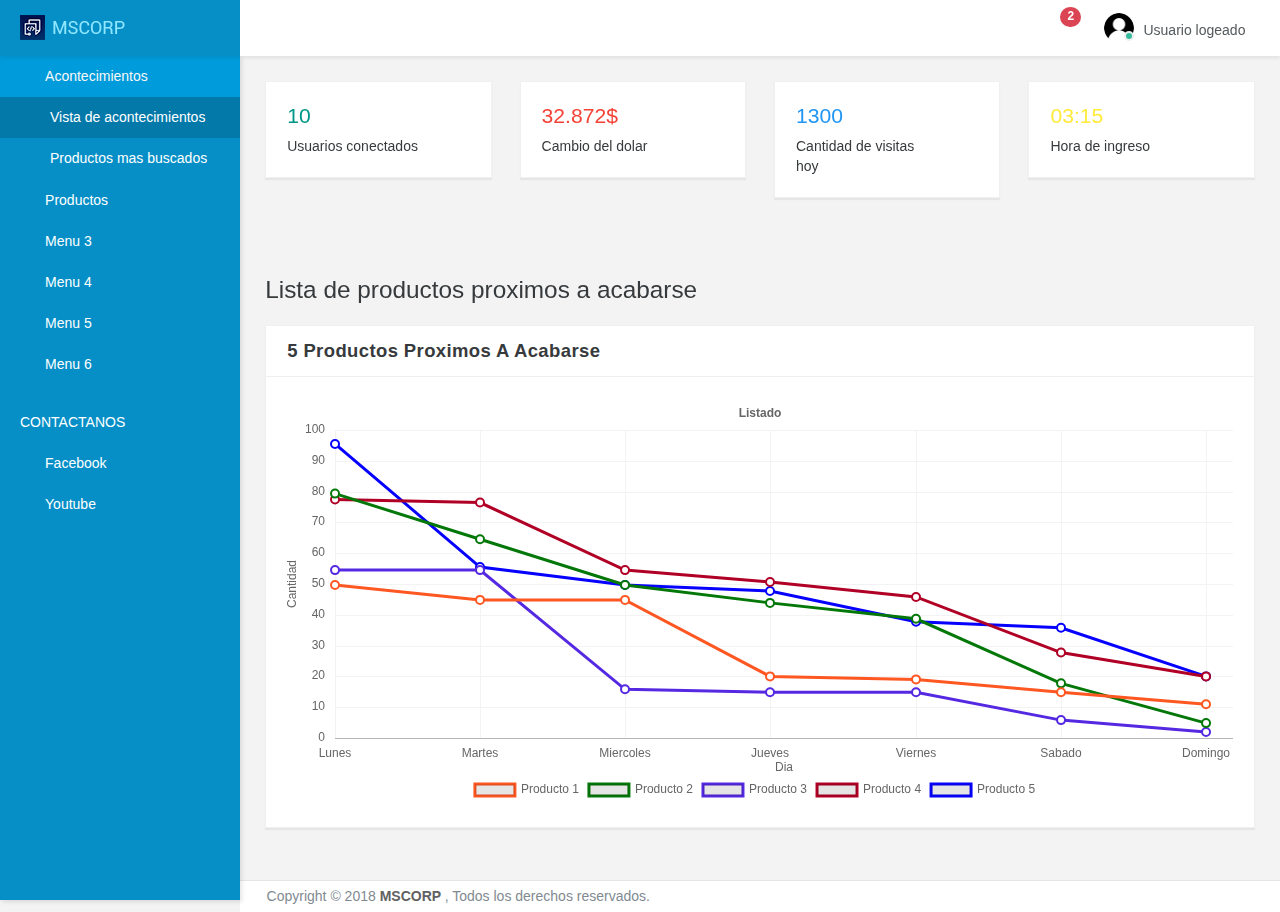
==== muestra/index.html @ af58a6df "Sitio" ====
<!DOCTYPE html>
<html lang="en" class="loading">
<head>
   <!-- Metadatos del partial -->
    <meta charset="UTF-8">
     <meta http-equiv="Content-Type" content="text/html; charset=UTF-8">
    <meta http-equiv="X-UA-Compatible" content="IE=edge">
    <meta name="viewport" content="width=device-width, initial-scale=1.0, user-scalable=0, minimal-ui">
    <meta name="description" content="Cotizador web de MSCORP para productos en existencia">
    <meta name="keywords" content="Cotizador web,MSCORP">
    <meta name="author" content="MSCORP">
    <!-- End del metadatos-->
    <!-- Iconos segun resolucion -->
    <link rel="apple-touch-icon" sizes="60x60" href="images/ico/apple-icon-60.png">
    <link rel="apple-touch-icon" sizes="76x76" href="images/ico/apple-icon-76.png">
    <link rel="apple-touch-icon" sizes="120x120" href="images/ico/apple-icon-120.png">
    <link rel="apple-touch-icon" sizes="152x152" href="images/ico/apple-icon-152.png">
    <link rel="shortcut icon" type="image/x-icon" href="images/ico/favicon-32.ico">
    <link rel="shortcut icon" type="image/png" href="images/ico/favicon-32.png">
    <!-- End iconos-->
    <title>Muestra</title>
    <!-- BEGIN VENDOR CSS-->
    <link rel="stylesheet" type="text/css" href="styles/bootstrap.css">
    <!-- font icons-->
    <link rel="stylesheet" type="text/css" href="styles/fonts/font-awesome.min.css">
    <link rel="stylesheet" type="text/css" href="styles/extensions/pace.css">
    <!-- END VENDOR CSS-->
    <!-- BEGIN ROBUST CSS-->
    <link rel="stylesheet" type="text/css" href="styles/bootstrap-extended.css">
    <link rel="stylesheet" type="text/css" href="styles/app.css">
    <link rel="stylesheet" type="text/css" href="styles/colors.css">
    <!-- END ROBUST CSS-->
    <!-- BEGIN Page Level CSS-->
    <link rel="stylesheet" type="text/css" href="styles/menu/vertical-menu.css">
    <link rel="stylesheet" type="text/css" href="styles/menu/vertical-overlay-menu.css">
    <link rel="stylesheet" type="text/css" href="styles/colors/palette-gradient.css">
    <!-- END Page Level CSS-->
    <!-- BEGIN Custom CSS-->
    <link rel="stylesheet" type="text/css" href="styles/style.css">
    <!-- END Custom CSS-->
</head>
<body data-open="click" data-menu="vertical-menu" data-col="2-columns" class="vertical-layout vertical-menu 2-columns  fixed-navbar">
       
           <!-- navbar-fixed-top-->
    <nav class="header-navbar navbar navbar-with-menu navbar-fixed-top navbar-semi-dark navbar-shadow">
      <div class="navbar-wrapper">
        <div class="navbar-header">
          <ul class="nav navbar-nav">
            <li class="nav-item mobile-menu hidden-md-up float-xs-left"><a class="nav-link nav-menu-main menu-toggle hidden-xs"><i class="fa fa-bars font-large-1"></i></a></li>
            <li class="nav-item"><a href="index.html" class="navbar-brand nav-link"><img alt="branding logo" src="images/logo/robust-logo-light.png" data-expand="images/logo/robust-logo-light.png" data-collapse="images/logo/robust-logo-small.png" class="brand-logo"></a></li>
            <li class="nav-item hidden-md-up float-xs-right"><a data-toggle="collapse" data-target="#navbar-mobile" class="nav-link open-navbar-container"><i class="fa fa-ellipsis-h pe-2x icon-icon-rotate-right-right"></i></a></li>
          </ul>
        </div>
        <div class="navbar-container content container-fluid">
          <div id="navbar-mobile" class="collapse navbar-toggleable-sm">
            <ul class="nav navbar-nav">
              <li class="nav-item hidden-sm-down"><a class="nav-link nav-menu-main menu-toggle hidden-xs"><i class="fa fa-bars">         </i></a></li>
              <li class="nav-item hidden-sm-down"><a href="#" class="nav-link nav-link-expand"><i class="fa fa-arrows-alt"></i></a></li>

            </ul>
            <ul class="nav navbar-nav float-xs-right">
             <!-- notificaciones -->
              <li class="dropdown dropdown-notification nav-item"><a href="#" data-toggle="dropdown" class="nav-link nav-link-label"><i class="fa fa-bell-o"></i><span class="tag tag-pill tag-default tag-danger tag-default tag-up">2</span></a>
                <ul class="dropdown-menu dropdown-menu-media dropdown-menu-right">
                  <li class="dropdown-menu-header">
                    <h6 class="dropdown-header m-0"><span class="grey darken-2">Notificaciones</span><span class="notification-tag tag tag-default tag-danger float-xs-right m-0">2 Nuevas</span></h6>
                  </li>
                  <li class="list-group scrollable-container"><a href="javascript:void(0)" class="list-group-item">
                      <div class="media">
                        <div class="media-left valign-middle"><i class="fa fa-bell-o icon-bg-circle bg-cyan"></i></div>
                        <div class="media-body">
                          <h6 class="media-heading">Primera notificacion</h6>
                          <p class="notification-text font-small-3 text-muted">Lorem ipsum dolor sit amet, consectetuer elit.</p><small>
                            <time datetime="2015-06-11T18:29:20+08:00" class="media-meta text-muted">hace 30 minutos</time></small>
                        </div>
                      </div></a><a href="javascript:void(0)" class="list-group-item">
                      <div class="media">
                        <div class="media-left valign-middle"><i class="fa fa-bell-o icon-bg-circle bg-red bg-darken-1"></i></div>
                        <div class="media-body">
                          <h6 class="media-heading red darken-1">Segunda notificacion</h6>
                          <p class="notification-text font-small-3 text-muted">Aliquam tincidunt mauris eu risus.</p><small>
                            <time datetime="2015-06-11T18:29:20+08:00" class="media-meta text-muted">Hace 5 horas</time></small>
                        </div>
                      </div></a></li>
                  <li class="dropdown-menu-footer"><a href="javascript:void(0)" class="dropdown-item text-muted text-xs-center">Leer todas las notificaciones</a></li>
                </ul>
              </li>
              <!-- Usuario -->
              <li class="dropdown dropdown-user nav-item"><a href="#" data-toggle="dropdown" class="dropdown-toggle nav-link dropdown-user-link"><span class="avatar avatar-online"><img src="images/prueba.png" alt="avatar"><i></i></span><span class="user-name">Usuario logeado</span></a>
                <div class="dropdown-menu dropdown-menu-right"><a href="#" class="dropdown-item"><i class="icon-head"></i> Editar perfil</a><a href="#" class="dropdown-item"><i class="icon-calendar5"></i> Calendario</a>
                  <div class="dropdown-divider"></div><a href="#" class="dropdown-item"><i class="icon-power3"></i> Desconectarse</a>
                </div>
              </li>
            </ul>
          </div>
        </div>
      </div>
    </nav>
         <!-- //////////////////////////////////////////////////-->
         
             <!-- main menu-->
    <div data-scroll-to-active="true" class="main-menu menu-fixed menu-dark menu-accordion menu-shadow">
      <!-- main menu content-->
      <div class="main-menu-content">
        <ul id="main-menu-navigation" data-menu="menu-navigation" class="navigation navigation-main">
          <li class=" nav-item"><a href="index.html"><i class="fa fa-home"></i><span class="menu-title">Acontecimientos</span></a>
            <ul class="menu-content">
             <li class="active"> <a href="index.html" class="menu-item">Vista de acontecimientos</a>
            </li>
              <li><a href="#" class="menu-item">Productos mas buscados</a>
              </li>
            </ul>
          </li>
            <li class=" nav-item"><a href="index.html"><i class="fa fa-shopping-bag"></i><span  class="menu-title">Productos</span></a>
            <ul class="menu-content">
              <li><a href="index.html"  class="menu-item">Productos existentes</a></li>
              <li><a href="#" class="menu-item">Modificar productos</a>
              </li>
              <li><a href="#" class="menu-item">Agregar productos</a>
              </li>
              <li><a href="#"class="menu-item">Eliminar productos de la lista</a>
              </li>
            </ul>
          </li>
          <li class="disabled nav-item"><a href="index.html"><i class="fa fa-plus-square"></i><span class="menu-title">Menu 3</span></a>
            <ul class="menu-content">
             <li> <a href="index.html" class="menu-item">Vista de acontecimientos</a>
            </li>
              <li><a href="#" class="menu-item">Productos mas buscados</a>
              </li>
              </ul>
              </li>
            <li class="disabled nav-item"><a href="index.html"><i class="fa fa-plus-square"></i><span class="menu-title">Menu 4</span></a>
            <ul class="menu-content">
             <li > <a href="index.html" class="menu-item">Vista de acontecimientos</a>
            </li>
              <li><a href="#" class="menu-item">Productos mas buscados</a>
              </li>
                </ul>
                </li>
            <li class="disabled nav-item"><a href="index.html"><i class="fa fa-plus-square"></i><span class="menu-title">Menu 5</span></a>
            <ul class="menu-content">
             <li > <a href="index.html" class="menu-item">Vista de acontecimientos</a>
            </li>
              <li><a href="#" class="menu-item">Productos mas buscados</a>
              </li>
                </ul>
                </li>
                <li class="disabled nav-item"><a href="index.html"><i class="fa fa-plus-square"></i><span class="menu-title">Menu 6</span></a>
            <ul class="menu-content">
             <li > <a href="index.html" class="menu-item">Vista de acontecimientos</a>
            </li>
              <li><a href="#" class="menu-item">Productos mas buscados</a>
              </li>
                </ul></li>
          
          <li class=" navigation-header"><span >Contactanos</span><i data-toggle="tooltip" data-placement="right" data-original-title="Contactanos" class=" fa fa-ellipsis-h"></i>
          </li>
          <li class=" nav-item"><a href="https://www.facebook.com/MSCorp.group/"><i class="fa fa-facebook-official"></i><span  class="menu-title">Facebook</span></a>
          </li>
          <li class=" nav-item"><a href="https://www.youtube.com/channel/UCI1Whi2-45IV6y9KUQ4cKcA"><i class="fa fa-youtube-play"></i><span class="menu-title">Youtube</span></a>
          </li>
        </ul>
      </div>
      <!-- /main menu content-->
      <!-- main menu footer-->
      <!-- include includes/menu-footer-->
      <!-- main menu footer-->
    </div>
      
      <!-- Contenido -->
      <!-- Cards -->
      <div class="app-content content container-fluid">
      <div class="content-wrapper">
        <div class="content-header row">
        </div>
        <div class="content-body"><!-- stats -->
            <div class="row">
                <div class="col-xl-3 col-lg-6 col-xs-12">
                    <div class="card">
                        <div class="card-body">
                            <div class="card-block">
                                <div class="media">
                                    <div class="media-body text-xs-left">
                                        <h3 class="teal">10</h3>
                                        <span>Usuarios conectados</span>
                                    </div>
                                    <div class="media-right media-middle">
                                        <i class="fa fa-users teal font-large-2 float-xs-right"></i>
                                    </div>
                                </div>
                            </div>
                        </div>
                    </div>
                </div>
                
                <div class="col-xl-3 col-lg-6 col-xs-12">
                    <div class="card">
                        <div class="card-body">
                            <div class="card-block">
                                <div class="media">
                                    <div class="media-body text-xs-left">
                                        <h3 class="red">32.872$</h3>
                                        <span>Cambio del dolar</span>
                                    </div>
                                    <div class="media-right media-middle">
                                        <i class="fa fa-usd red font-large-2 float-xs-right"></i>
                                    </div>
                                </div>
                            </div>
                        </div>
                    </div>
                </div>
                
                <div class="col-xl-3 col-lg-6 col-xs-12">
                    <div class="card">
                        <div class="card-body">
                            <div class="card-block">
                                <div class="media">
                                    <div class="media-body text-xs-left">
                                        <h3 class="blue">1300</h3>
                                        <span>Cantidad de visitas hoy</span>
                                    </div>
                                    <div class="media-right media-middle">
                                        <i class="fa fa-eye blue font-large-2 float-xs-right"></i>
                                    </div>
                                </div>
                            </div>
                        </div>
                    </div>
                </div>
                
                <div class="col-xl-3 col-lg-6 col-xs-12">
                    <div class="card">
                        <div class="card-body">
                            <div class="card-block">
                                <div class="media">
                                    <div class="media-body text-xs-left">
                                        <h3 class="yellow">03:15</h3>
                                        <span>Hora de ingreso</span>
                                    </div>
                                    <div class="media-right media-middle">
                                        <i class="fa fa-clock-o yellow font-large-2 float-xs-right"></i>
                                    </div>
                                </div>
                            </div>
                        </div>
                    </div>
                </div>
            </div>
        </div>
      </div>
    </div>
      <!-- End cards-->
      
      <!-- Diagrama -->
    <div class="app-content content container-fluid">
      <div class="content-wrapper">
        <div class="content-header row">
          <div class="content-header-left col-md-6 col-xs-12 mb-1">
            <h2 class="content-header-title">Lista de productos proximos a acabarse</h2>
          </div>
        </div>
        <div class="content-body"><!-- line chart section start -->
<section id="chartjs-line-charts">
    <!-- Line Chart -->
    <div class="row">
        <div class="col-xs-12">
            <div class="card">
                <div class="card-header">
                    <h4 class="card-title">5 productos proximos a acabarse</h4>
                    <a class="heading-elements-toggle"><i class="icon-ellipsis font-medium-3"></i></a>
                    <div class="heading-elements">
                        <ul class="list-inline mb-0">
                            <li><a data-action="collapse"><i class="fa fa-minus"></i></a></li>
                            <li><a data-action="reload"><i class="fa fa-refresh"></i></a></li>
                            <li><a data-action="expand"><i class="fa fa-arrows-alt"></i></a></li>
                            <li><a data-action="close"><i class="fa fa-times"></i></a></li>
                        </ul>
                    </div>
                </div>
                <div class="card-body collapse in">
                    <div class="card-block chartjs">
                        <canvas id="line-chart" height="450"></canvas>
                    </div>
                </div>
            </div>
        </div>
    </div>
</section>
<!-- // line chart section end -->
        </div>
      </div>
    </div>
      <!-- End diagrama-->
      
       <!--Footer-->
        <footer class="footer footer-static footer-light navbar-border">
          <p class="clearfix text-muted text-sm-center mb-0 px-2"><span class="float-md-left d-xs-block d-md-inline-block">Copyright  &copy; 2018 <a href="#" target="_blank" class="text-bold-800 grey darken-2">MSCORP </a>, Todos los derechos reservados. </span></p>
        </footer>
        <!-- BEGIN VENDOR JS-->
    <script src="js/libraries/jquery.min.js" type="text/javascript"></script>
    <script src="js/ui/tether.min.js" type="text/javascript"></script>
    <script src="js/libraries/bootstrap.min.js" type="text/javascript"></script>
    <script src="js/ui/perfect-scrollbar.jquery.min.js" type="text/javascript"></script>
    <script src="js/ui/unison.min.js" type="text/javascript"></script>
    <script src="js/ui/blockUI.min.js" type="text/javascript"></script>
    <script src="js/ui/jquery.matchHeight-min.js" type="text/javascript"></script>
    <script src="js/ui/screenfull.min.js" type="text/javascript"></script>
    <script src="js/extensions/pace.min.js" type="text/javascript"></script>
    <!-- BEGIN VENDOR JS-->
    <!-- BEGIN PAGE VENDOR JS-->
    <script src="js/charts/chart.min.js" type="text/javascript"></script>
    <!-- END PAGE VENDOR JS-->
    <!-- BEGIN ROBUST JS-->
    <script src="js/app-menu.js" type="text/javascript"></script>
    <script src="js/app.js" type="text/javascript"></script>
    <script src="js/line.js" type="text/javascript"></script>
    <!-- END ROBUST JS-->
    <!-- BEGIN PAGE LEVEL JS-->
    <script src="js/pages/dashboard-lite.js" type="text/javascript"></script>
    <!-- END PAGE LEVEL JS-->
</body>
</html>
---- muestra/styles/extensions/pace.css ----
.pace {
  -webkit-pointer-events: none;
  pointer-events: none;

  -webkit-user-select: none;
  -moz-user-select: none;
  user-select: none;
}

.pace-inactive {
  display: none;
}

.pace .pace-progress {
  background: #7A54D8;
  position: fixed;
  z-index: 2000;
  top: 0;
  right: 100%;
  width: 100%;
  height: 3px;
}
---- muestra/styles/app.css ----
@media (max-width: 1366px) {
  html {
    font-size: 14px; } }

html {
  height: 100%; }
  html body {
    height: 100%;
    background-color: #F3F3F3;
    direction: ltr; }
    html body.fixed-navbar {
      padding-top: 4rem; }
    html body .content {
      padding: 0;
      transition: 300ms ease all;
      backface-visibility: hidden; }
      html body .content .content-wrapper {
        padding: 1.8rem; }
        html body .content .content-wrapper .content-header-right {
          margin-top: 6px; }
    html body[data-col="1-column"]:not(.vertical-content-menu) .content,
    html body[data-col="1-column"]:not(.vertical-content-menu) .footer {
      margin-left: 0px !important; }
    html body[data-col="1-column"].horizontal-layout .content,
    html body[data-col="1-column"].horizontal-layout .footer {
      margin: 0 auto !important; }
    html body[data-col="1-column"].vertical-content-menu .content-body {
      margin-left: 0px !important; }
    html body.boxed-layout {
      padding-left: 0;
      padding-right: 0; }
    html body.bg-full-screen-image {
      background: url(../../images/backgrounds/bg-2.jpg) no-repeat center center fixed;
      background-size: cover; }
    html body .pace .pace-progress {
      background: #3BAFDA; }

/*
* Blank page
*/
.blank-page .content-wrapper {
  padding: 0 !important; }
  .blank-page .content-wrapper .flexbox-container {
    display: flex;
    align-items: center;
    height: 100vh; }

@media (max-width: 767px) {
  html body .content .content-wrapper {
    padding: 1rem; }
  html body footer {
    text-align: center; } }

/*
* Col 3 layout for detached and general type
*/
@media (min-width: 992px) {
  body .content-right {
    width: calc(100% - 300px);
    float: right; }
  body .content-left {
    width: calc(100% - 300px);
    float: left; }
  body .content-detached {
    width: 100%; }
    body .content-detached.content-right {
      float: right;
      margin-left: -300px; }
      body .content-detached.content-right .content-body {
        margin-left: 320px; }
    body .content-detached.content-left {
      float: left;
      margin-right: -300px; }
      body .content-detached.content-left .content-body {
        margin-right: 320px; }
  .sidebar-right.sidebar-sticky {
    float: right !important;
    margin-left: -300px;
    width: 300px !important; }
  [data-col="content-left-sidebar"] .sticky-wrapper {
    float: left; }
  .vertical-content-menu .content .sidebar-left {
    margin-left: 268px; }
  .vertical-content-menu .content .content-detached.content-right {
    float: right;
    width: calc(100% - 300px);
    margin-left: -300px; }
    .vertical-content-menu .content .content-detached.content-right .content-body {
      margin-left: 295px; }
  .vertical-content-menu .content .content-detached.content-left {
    float: left;
    width: 100%;
    margin-right: -300px; }
    .vertical-content-menu .content .content-detached.content-left .content-body {
      margin-right: 320px; } }

footer.footer {
  padding: 0.4rem; }

footer.navbar-shadow {
  box-shadow: 0px -1px 4px 0px rgba(0, 0, 0, 0.15); }

footer.navbar-border {
  border-top: 1px solid rgba(0, 0, 0, 0.1); }

footer.footer-transparent {
  border: none; }

footer.footer-light {
  background: #FFFFFF; }

footer.footer-dark {
  background: #1D2B36;
  color: #fff; }

/*=========================================================================================
	File Name: navigations.scss
	Description: Common mixin for menus, contain dark and light version scss.
	----------------------------------------------------------------------------------------
	Item Name: Robust - Responsive Admin Theme
	Version: 1.2
	Author: PIXINVENT
	Author URL: http://www.themeforest.net/user/pixinvent
==========================================================================================*/
.main-menu {
  z-index: 1000;
  position: absolute;
  display: table-cell; }
  .main-menu.menu-light {
    color: #55595c;
    background: #FFFFFF; }
    .main-menu.menu-light .main-menu-header {
      padding: 20px; }
      .main-menu.menu-light .main-menu-header .menu-search {
        background: #e6e6e6;
        padding: 0.5rem 1rem;
        color: #3d3f41; }
        .main-menu.menu-light .main-menu-header .menu-search:focus {
          border-color: #d9d9d9; }
    .main-menu.menu-light .navigation {
      background: #FFFFFF; }
      .main-menu.menu-light .navigation .navigation-header {
        color: #55595c;
        padding: 24px 20px 8px 20px; }
      .main-menu.menu-light .navigation li a {
        color: #55595c; }
        .main-menu.menu-light .navigation li a span.menu-sub-title {
          color: #a1a6a9; }
      .main-menu.menu-light .navigation li.hover > a, .main-menu.menu-light .navigation li.open > a {
        color: #FFFFFF; }
      .main-menu.menu-light .navigation > li {
        padding: 0; }
        .main-menu.menu-light .navigation > li > a {
          padding: 8px 20px; }
          .main-menu.menu-light .navigation > li > a .label {
            margin-top: 4px;
            margin-right: 5px; }
          .main-menu.menu-light .navigation > li > a i {
            position: relative;
            top: 3px; }
        .main-menu.menu-light .navigation > li.open > ul {
          background: whitesmoke; }
        .main-menu.menu-light .navigation > li.open > a {
          color: #3d3f41;
          background: whitesmoke; }
        .main-menu.menu-light .navigation > li.open .hover > a {
          background: #f0f0f0; }
        .main-menu.menu-light .navigation > li:not(.open) > ul {
          display: none; }
        .main-menu.menu-light .navigation > li.hover > a, .main-menu.menu-light .navigation > li:hover > a, .main-menu.menu-light .navigation > li.active > a {
          color: #3d3f41;
          background-color: whitesmoke; }
          .main-menu.menu-light .navigation > li.hover > a.mm-next, .main-menu.menu-light .navigation > li:hover > a.mm-next, .main-menu.menu-light .navigation > li.active > a.mm-next {
            background-color: inherit; }
        .main-menu.menu-light .navigation > li.active > a {
          background-color: whitesmoke; }
        .main-menu.menu-light .navigation > li .active {
          background: #f0f0f0; }
          .main-menu.menu-light .navigation > li .active > a {
            color: #FFFFFF;
            background: #f0f0f0; }
          .main-menu.menu-light .navigation > li .active .hover > a {
            background: whitesmoke; }
        .main-menu.menu-light .navigation > li ul {
          padding: 0;
          margin: 0;
          font-size: 1rem; }
          .main-menu.menu-light .navigation > li ul li {
            color: #55595c;
            background: transparent; }
            .main-menu.menu-light .navigation > li ul li > a {
              padding: 8px 20px 8px 50px; }
          .main-menu.menu-light .navigation > li ul .has-sub:not(.open) > ul {
            display: none; }
          .main-menu.menu-light .navigation > li ul .open {
            background: #ebebeb; }
            .main-menu.menu-light .navigation > li ul .open > a {
              color: #55595c; }
            .main-menu.menu-light .navigation > li ul .open > ul {
              display: block;
              background: #ebebeb; }
              .main-menu.menu-light .navigation > li ul .open > ul li > a {
                padding: 8px 20px 8px 60px; }
              .main-menu.menu-light .navigation > li ul .open > ul .open {
                background: #dedede; }
                .main-menu.menu-light .navigation > li ul .open > ul .open > ul {
                  display: block;
                  background: #dedede; }
                  .main-menu.menu-light .navigation > li ul .open > ul .open > ul li > a {
                    padding: 8px 20px 8px 70px; }
            .main-menu.menu-light .navigation > li ul .open .hover > a {
              background: #e6e6e6; }
          .main-menu.menu-light .navigation > li ul .hover > a, .main-menu.menu-light .navigation > li ul:hover > a {
            color: #5f6367;
            background-color: whitesmoke; }
          .main-menu.menu-light .navigation > li ul .active {
            background: rgba(0, 0, 0, 0.06); }
            .main-menu.menu-light .navigation > li ul .active > a {
              color: #3d3f41;
              background-color: #e6e6e6; }
            .main-menu.menu-light .navigation > li ul .active .hover > a {
              background-color: transparent; }
        .main-menu.menu-light .navigation > li > ul {
          background: #FFFFFF; }
    .main-menu.menu-light ul.menu-popout {
      background: #FFFFFF; }
      .main-menu.menu-light ul.menu-popout li a {
        color: #55595c; }
        .main-menu.menu-light ul.menu-popout li a span.menu-sub-title {
          color: #a1a6a9; }
      .main-menu.menu-light ul.menu-popout li.hover > a, .main-menu.menu-light ul.menu-popout li:hover > a, .main-menu.menu-light ul.menu-popout li.open > a {
        background: #f0f0f0; }
      .main-menu.menu-light ul.menu-popout .has-sub:not(.open) > ul {
        display: none; }
      .main-menu.menu-light ul.menu-popout .open {
        background: #ebebeb; }
        .main-menu.menu-light ul.menu-popout .open > a {
          color: #55595c; }
        .main-menu.menu-light ul.menu-popout .open > ul {
          display: block;
          background: #ebebeb; }
          .main-menu.menu-light ul.menu-popout .open > ul .open {
            background: #dedede; }
            .main-menu.menu-light ul.menu-popout .open > ul .open > ul {
              display: block;
              background: #dedede; }
        .main-menu.menu-light ul.menu-popout .open li.hover > a, .main-menu.menu-light ul.menu-popout .open li:hover > a {
          background: #e6e6e6; }
      .main-menu.menu-light ul.menu-popout .hover > a, .main-menu.menu-light ul.menu-popout:hover > a {
        color: #5f6367;
        background-color: whitesmoke; }
      .main-menu.menu-light ul.menu-popout .active {
        background: rgba(0, 0, 0, 0.06); }
        .main-menu.menu-light ul.menu-popout .active > a {
          color: #3d3f41;
          background-color: #e6e6e6; }
        .main-menu.menu-light ul.menu-popout .active .hover > a, .main-menu.menu-light ul.menu-popout .active :hover > a {
          background-color: transparent; }
    .main-menu.menu-light.mm-menu .mm-search input {
      background: #e6e6e6;
      color: #55595c;
      padding: 16px 16px; }
    .main-menu.menu-light.mm-menu .mm-divider {
      background: #f2f2f2; }
    .main-menu.menu-light.mm-menu .mm-navbar > {
      border-color: white; }
      .main-menu.menu-light.mm-menu .mm-navbar > *,
      .main-menu.menu-light.mm-menu .mm-navbar > a {
        color: #18191a; }
      .main-menu.menu-light.mm-menu .mm-navbar > .mm-btn:before,
      .main-menu.menu-light.mm-menu .mm-navbar > .mm-btn:after {
        border-color: #494c4f; }
    .main-menu.menu-light.mm-menu .mm-listview > li .mm-arrow:after,
    .main-menu.menu-light.mm-menu .mm-listview > li .mm-next:after {
      border-color: #303334; }
    .main-menu.menu-light.mm-menu .mm-listview.navigation-main > li:hover .mm-arrow:after,
    .main-menu.menu-light.mm-menu .mm-listview.navigation-main > li:hover .mm-next:after {
      border-color: #FFFFFF; }
    .main-menu.menu-light.mm-menu .mm-hasnavbar .mm-listview > li:hover {
      background-color: #f2f2f2; }
  .main-menu.menu-dark {
    color: #ffffff;
    background: #068fc7; }
    .main-menu.menu-dark .main-menu-header {
      padding: 20px; }
      .main-menu.menu-dark .main-menu-header .menu-search {
        background: #004967;
        padding: 0.5rem 1rem;
        color: #f8f8f8; }
        .main-menu.menu-dark .main-menu-header .menu-search:focus {
          border-color: #020304; }
    .main-menu.menu-dark .navigation {
      background: #068fc7; }
      .main-menu.menu-dark .navigation .navigation-header {
        color: #ffffff;
        padding: 24px 20px 8px 20px; }
      .main-menu.menu-dark .navigation li a {
        color: #ffffff; }
        .main-menu.menu-dark .navigation li a span.menu-sub-title {
          color: white; }
      .main-menu.menu-dark .navigation li.hover > a, .main-menu.menu-dark .navigation li.open > a {
        color: #FFFFFF; }
      .main-menu.menu-dark .navigation > li {
        padding: 0; }
        .main-menu.menu-dark .navigation > li > a {
          padding: 8px 20px; }
          .main-menu.menu-dark .navigation > li > a .label {
            margin-top: 4px;
            margin-right: 5px; }
          .main-menu.menu-dark .navigation > li > a i {
            position: relative;
            top: 3px; }
        .main-menu.menu-dark .navigation > li.open > ul {
          background: #068fc7; }
        .main-menu.menu-dark .navigation > li.open > a {
          color: #f8f8f8;
          background: #009bdb; }
        .main-menu.menu-dark .navigation > li.open .hover > a {
          background: #045a7e; }
        .main-menu.menu-dark .navigation > li:not(.open) > ul {
          display: none; }
        .main-menu.menu-dark .navigation > li.hover > a, .main-menu.menu-dark .navigation > li:hover > a, .main-menu.menu-dark .navigation > li.active > a {
          color: #f8f8f8;
          background-color: #068fc7; }
          .main-menu.menu-dark .navigation > li.hover > a.mm-next, .main-menu.menu-dark .navigation > li:hover > a.mm-next, .main-menu.menu-dark .navigation > li.active > a.mm-next {
            background-color: inherit; }
        .main-menu.menu-dark .navigation > li.active > a {
          background-color: #068fc7; }
        .main-menu.menu-dark .navigation > li .active {
          background: #121b22; }
          .main-menu.menu-dark .navigation > li .active > a {
            color: #FFFFFF;
            background: #0379aa; }
          .main-menu.menu-dark .navigation > li .active .hover > a {
            background: #068fc7; }
        .main-menu.menu-dark .navigation > li ul {
          padding: 0;
          margin: 0;
          font-size: 1rem; }
          .main-menu.menu-dark .navigation > li ul li {
            color: #ffffff;
            background: transparent; }
            .main-menu.menu-dark .navigation > li ul li > a {
              padding: 8px 20px 8px 50px; }
          .main-menu.menu-dark .navigation > li ul .has-sub:not(.open) > ul {
            display: none; }
          .main-menu.menu-dark .navigation > li ul .open {
            background: #0379aa; }
            .main-menu.menu-dark .navigation > li ul .open > a {
              color: #ffffff; }
            .main-menu.menu-dark .navigation > li ul .open > ul {
              display: block;
              background: #0379aa; }
              .main-menu.menu-dark .navigation > li ul .open > ul li > a {
                padding: 8px 20px 8px 60px; }
              .main-menu.menu-dark .navigation > li ul .open > ul .open {
                background: #06090b; }
                .main-menu.menu-dark .navigation > li ul .open > ul .open > ul {
                  display: block;
                  background: #06090b; }
                  .main-menu.menu-dark .navigation > li ul .open > ul .open > ul li > a {
                    padding: 8px 20px 8px 70px; }
            .main-menu.menu-dark .navigation > li ul .open .hover > a {
              background: #0b1115; }
          .main-menu.menu-dark .navigation > li ul .hover > a, .main-menu.menu-dark .navigation > li ul:hover > a {
            color: #e6e6e6;
            background-color: #162029; }
          .main-menu.menu-dark .navigation > li ul .active {
            background: rgba(0, 0, 0, 0.06); }
            .main-menu.menu-dark .navigation > li ul .active > a {
              color: #ffffff;
              background-color: #0379aa; }
            .main-menu.menu-dark .navigation > li ul .active .hover > a {
              background-color: transparent; }
        .main-menu.menu-dark .navigation > li > ul {
          background: #1D2B36; }
    .main-menu.menu-dark ul.menu-popout {
      background: #1D2B36; }
      .main-menu.menu-dark ul.menu-popout li a {
        color: #ffffff; }
        .main-menu.menu-dark ul.menu-popout li a span.menu-sub-title {
          color: white; }
      .main-menu.menu-dark ul.menu-popout li.hover > a, .main-menu.menu-dark ul.menu-popout li:hover > a, .main-menu.menu-dark ul.menu-popout li.open > a {
        background: #121b22; }
      .main-menu.menu-dark ul.menu-popout .has-sub:not(.open) > ul {
        display: none; }
      .main-menu.menu-dark ul.menu-popout .open {
        background: #0379aa; }
        .main-menu.menu-dark ul.menu-popout .open > a {
          color: #ffffff; }
        .main-menu.menu-dark ul.menu-popout .open > ul {
          display: block;
          background: #0379aa; }
          .main-menu.menu-dark ul.menu-popout .open > ul .open {
            background: #06090b; }
            .main-menu.menu-dark ul.menu-popout .open > ul .open > ul {
              display: block;
              background: #06090b; }
        .main-menu.menu-dark ul.menu-popout .open li.hover > a, .main-menu.menu-dark ul.menu-popout .open li:hover > a {
          background: #0b1115; }
      .main-menu.menu-dark ul.menu-popout .hover > a, .main-menu.menu-dark ul.menu-popout:hover > a {
        color: #e6e6e6;
        background-color: #162029; }
      .main-menu.menu-dark ul.menu-popout .active {
        background: rgba(0, 0, 0, 0.06); }
        .main-menu.menu-dark ul.menu-popout .active > a {
          color: #f8f8f8;
          background-color: #0b1115; }
        .main-menu.menu-dark ul.menu-popout .active .hover > a, .main-menu.menu-dark ul.menu-popout .active :hover > a {
          background-color: transparent; }
    .main-menu.menu-dark.mm-menu .mm-search input {
      background: #0b1115;
      color: #ffffff;
      padding: 16px 16px; }
    .main-menu.menu-dark.mm-menu .mm-divider {
      background: #141e25; }
    .main-menu.menu-dark.mm-menu .mm-navbar > {
      border-color: #263847; }
      .main-menu.menu-dark.mm-menu .mm-navbar > *,
      .main-menu.menu-dark.mm-menu .mm-navbar > a {
        color: #9c9c9c; }
      .main-menu.menu-dark.mm-menu .mm-navbar > .mm-btn:before,
      .main-menu.menu-dark.mm-menu .mm-navbar > .mm-btn:after {
        border-color: #cfcfcf; }
    .main-menu.menu-dark.mm-menu .mm-listview > li .mm-arrow:after,
    .main-menu.menu-dark.mm-menu .mm-listview > li .mm-next:after {
      border-color: #b6b6b6; }
    .main-menu.menu-dark.mm-menu .mm-listview.navigation-main > li:hover .mm-arrow:after,
    .main-menu.menu-dark.mm-menu .mm-listview.navigation-main > li:hover .mm-next:after {
      border-color: #FFFFFF; }
    .main-menu.menu-dark.mm-menu .mm-hasnavbar .mm-listview > li:hover {
      background-color: #141e25; }
  .main-menu.menu-fixed {
    position: fixed;
    height: 100%;
    /* fallback if needed */
    top: 4rem;
    height: calc(100% - 4rem); }
    .main-menu.menu-fixed .main-menu-footer {
      position: fixed; }
  .main-menu.menu-shadow {
    box-shadow: 2px 2px 4px rgba(0, 0, 0, 0.1); }
  .main-menu.menu-native-scroll .main-menu-content {
    overflow-y: scroll; }
  .main-menu.menu-bordered.menu-light .navigation > li {
    border-top: 1px solid rgba(0, 0, 0, 0.1); }
  .main-menu.menu-bordered.menu-dark .navigation > li {
    border-top: 1px solid rgba(255, 255, 255, 0.1); }
  .main-menu .main-menu-content {
    height: 100%;
    position: relative; }
  .main-menu ul {
    list-style: none;
    margin: 0;
    padding: 0; }
    .main-menu ul.navigation-main {
      overflow-x: hidden; }
  .main-menu a {
    outline: none; }
    .main-menu a:hover, .main-menu a:focus {
      text-decoration: none; }

.navigation {
  font-size: 1rem;
  overflow-y: hidden;
  padding-bottom: 20px; }
  .navigation .navigation-header {
    font-family: inherit;
    padding: 12px 22px;
    font-size: 1rem;
    text-transform: uppercase; }
  .navigation li {
    position: relative;
    white-space: nowrap; }
    .navigation li a {
      display: block;
      /* white-space: nowrap; */
      text-overflow: ellipsis;
      overflow: hidden; }
    .navigation li .is-hidden {
      /* transition: all 250ms ease-in;
            transform: scale(0);
            opacity: 0; */ }
    .navigation li .is-shown {
      /* transition: all 250ms ease-in;
            transform: scale(1);
            opacity: 1; */ }
    .navigation li.disabled a {
      cursor: not-allowed; }

.menu-popout li.disabled a {
  cursor: not-allowed; }

.dropdown-notification .notification-text {
  margin-bottom: 0.5rem; }

.dropdown-notification .notification-tag {
  position: relative;
  top: -4px; }

.main-menu-header .user-content {
  padding: 20px; }
  .main-menu-header .user-content .media {
    overflow: inherit; }
  .main-menu-header .user-content .media-body {
    vertical-align: bottom;
    opacity: 1;
    width: 150px;
    white-space: nowrap;
    transition: all .3s ease .15s; }

.main-menu-footer {
  position: relative;
  overflow: hidden;
  bottom: 0;
  display: block;
  z-index: 1000;
  color: #b0c5d5;
  background-color: #0b1115; }
  .main-menu-footer.footer-open {
    max-height: 500px;
    transition: max-height 0.2s ease-in-out; }
  .main-menu-footer.footer-close {
    max-height: 15px;
    transition: max-height 0.2s ease-in-out; }
  .main-menu-footer a {
    color: #8facc3; }
    .main-menu-footer a:hover, .main-menu-footer a:focus {
      color: #FFFFFF; }
  .main-menu-footer .header {
    height: 19px;
    border-bottom: 1px solid #141e25; }
  .main-menu-footer .toggle {
    transform: rotate(0deg);
    transition: -webkit-transform 0.2s ease-in-out; }
  .main-menu-footer .content {
    padding: 0; }
    .main-menu-footer .content .actions > a {
      display: block;
      float: left;
      width: 33.33333%;
      padding: 1rem 0;
      color: #8facc3;
      text-align: center;
      border-top: 1px solid #141e25;
      border-left: 1px solid #141e25; }
      .main-menu-footer .content .actions > a > span {
        font-size: 1.35rem; }
      .main-menu-footer .content .actions > a:hover, .main-menu-footer .content .actions > a:focus {
        color: #FFFFFF; }

body.vertical-layout.vertical-menu.menu-expanded .main-menu-footer .content {
  margin-left: 0; }

.vertical-layout.menu-expanded .menu-icon-right ul.navigation li > a:after {
  left: 2px;
  right: initial !important; }

.vertical-layout.menu-expanded .menu-icon-right ul.navigation li > a > i {
  float: right !important;
  margin: 0 0 0 12px; }

.horizontal-layout .navbar-icon-right ul.nav > li > a:after {
  float: left;
  position: relative;
  top: 27px;
  left: -16px; }

.horizontal-layout .navbar-icon-right ul.nav > li > a > i {
  float: right;
  margin: 0px 4px 0 8px; }

.horizontal-layout .navbar-fixed {
  z-index: 999 !important; }

@media (max-width: 767px) {
  .menu-hide .main-menu,
  .menu-open .main-menu {
    transition: transform .25s, top .35s, height .35s; }
  .main-menu {
    transform: translate3d(-240px, 0, 0);
    backface-visibility: hidden;
    perspective: 1000; }
  .menu-open .main-menu {
    transform: translate3d(0, 0, 0); } }

@media (max-width: 991px) {
  .horizontal-layout.vertical-overlay-menu .main-menu-content {
    padding: 0; }
    .horizontal-layout.vertical-overlay-menu .main-menu-content .mega-dropdown-menu {
      margin: 0;
      width: 100%; }
      .horizontal-layout.vertical-overlay-menu .main-menu-content .mega-dropdown-menu > li {
        padding: 0; }
  .horizontal-layout.vertical-overlay-menu .navbar .navbar-container {
    margin-left: 0px; } }

/* @import "menu-types/vertical-menu"; // 1. Vertical Menu
@import "menu-types/vertical-overlay-menu"; // 2. Vertical Overlay Menu
@import "menu-types/vertical-compact-menu"; // 3. Vertical Compact Menu
@import "menu-types/vertical-mmenu"; // 4. Vertical MMenu
@import "menu-types/vertical-content-menu"; // 5. Vertical Content Menu
@import "menu-types/horizontal-menu"; // 6. Horizontal Menu
@import "menu-types/horizontal-top-icon-menu"; // 7. Horizontal Top Icons Menu */
.display-inline {
  display: inline !important; }

.display-block {
  display: block !important; }

.display-inline-block {
  display: inline-block !important; }

.display-hidden {
  display: none !important; }

.display-table-cell {
  display: table-cell !important; }

.position-fixed {
  position: fixed !important; }

.position-relative {
  position: relative !important; }

.position-absolute {
  position: absolute !important; }

.position-static {
  position: static !important; }

.position-top-0 {
  top: 0; }

.position-right-0 {
  right: 0; }

.position-bottom-0 {
  bottom: 0; }

.position-left-0 {
  left: 0; }

.zindex-1 {
  z-index: 1 !important; }

.zindex-2 {
  z-index: 2 !important; }

.zindex-3 {
  z-index: 3 !important; }

.zindex-4 {
  z-index: 4 !important; }

.zindex-0 {
  z-index: 0 !important; }

.zindex-minus-1 {
  z-index: -1 !important; }

.zindex-minus-2 {
  z-index: -2 !important; }

.zindex-minus-3 {
  z-index: -3 !important; }

.zindex-minus-4 {
  z-index: -4 !important; }

.no-edge-top {
  top: 0 !important; }

.no-edge-bottom {
  bottom: 0 !important; }

.no-edge-left {
  left: 0 !important; }

.no-edge-right {
  right: 0 !important; }

.valign-top {
  vertical-align: top !important; }

.valign-middle {
  vertical-align: middle !important; }

.valign-bottom {
  vertical-align: bottom !important; }

.valign-baseline {
  vertical-align: baseline !important; }

.valign-text-top {
  vertical-align: top !important; }

.valign-text-bottom {
  vertical-align: text-bottom !important; }

.cursor-pointer {
  cursor: pointer; }

.cursor-move {
  cursor: move; }

.cursor-default {
  cursor: default; }

.cursor-progress {
  cursor: progress; }

.cursor-not-allowed {
  cursor: not-allowed; }

.overflow-hidden {
  overflow: hidden; }

.overflow-visible {
  overflow: visible; }

.overflow-auto {
  overflow: auto; }

.overflow-scroll {
  overflow: scroll; }

.overflow-x-scroll {
  overflow: scroll; }

.overflow-y-scroll {
  overflow: scroll; }

.bullets-inside {
  list-style: inside; }

.list-style-circle {
  list-style: circle; }

.list-style-square {
  list-style: square; }

.list-style-icons {
  padding-left: 10px;
  margin-left: 0;
  list-style: none; }
  .list-style-icons > li i {
    float: left;
    width: 1em;
    margin: 0 6px 0 0; }

.border {
  border: 1px solid; }

.border-top {
  border-top: 1px solid; }

.border-bottom {
  border-bottom: 1px solid; }

.border-left {
  border-left: 1px solid; }

.border-right {
  border-right: 1px solid; }

.border-2 {
  border-width: 2px !important; }

.border-top-2 {
  border-top-width: 2px !important; }

.border-bottom-2 {
  border-bottom-width: 2px !important; }

.border-left-2 {
  border-left-width: 2px !important; }

.border-right-2 {
  border-right-width: 2px !important; }

.border-3 {
  border-width: 3px !important; }

.border-top-3 {
  border-top-width: 3px !important; }

.border-bottom-3 {
  border-bottom-width: 3px !important; }

.border-left-3 {
  border-left-width: 3px !important; }

.border-right-3 {
  border-right-width: 3px !important; }

.no-border {
  border: 0 !important; }

.no-border-top {
  border-top: 0 !important; }

.no-border-bottom {
  border-bottom: 0 !important; }

.no-border-left {
  border-left: 0 !important; }

.no-border-right {
  border-right: 0 !important; }

.no-border-top-radius {
  border-top-left-radius: 0 !important;
  border-top-right-radius: 0 !important; }

.no-border-bottom-radius {
  border-bottom-left-radius: 0 !important;
  border-bottom-right-radius: 0 !important; }

.no-border-top-left-radius {
  border-top-left-radius: 0 !important; }

.no-border-top-right-radius {
  border-top-right-radius: 0 !important; }

.no-border-bottom-left-radius {
  border-bottom-left-radius: 0 !important; }

.no-border-bottom-right-radius {
  border-bottom-right-radius: 0 !important; }

.box-shadow-0 {
  box-shadow: none !important; }

.box-shadow-1 {
  box-shadow: 0 2px 5px 0 rgba(0, 0, 0, 0.16), 0 2px 10px 0 rgba(0, 0, 0, 0.12); }

.box-shadow-2 {
  box-shadow: 0 8px 17px 0 rgba(0, 0, 0, 0.2), 0 6px 20px 0 rgba(0, 0, 0, 0.19); }

.box-shadow-3 {
  box-shadow: 0 12px 15px 0 rgba(0, 0, 0, 0.24), 0 17px 50px 0 rgba(0, 0, 0, 0.19); }

.box-shadow-4 {
  box-shadow: 0 16px 28px 0 rgba(0, 0, 0, 0.22), 0 25px 55px 0 rgba(0, 0, 0, 0.21); }

.box-shadow-5 {
  box-shadow: 0 27px 24px 0 rgba(0, 0, 0, 0.2), 0 40px 77px 0 rgba(0, 0, 0, 0.22); }

.fit {
  max-width: 100% !important; }

.half-width {
  width: 50% !important; }

.full-width {
  width: 100% !important; }

.full-height {
  height: 100% !important; }

.width-50 {
  width: 50px !important; }

.width-100 {
  width: 100px !important; }

.width-150 {
  width: 150px !important; }

.width-200 {
  width: 200px !important; }

.width-250 {
  width: 250px !important; }

.width-300 {
  width: 300px !important; }

.width-350 {
  width: 350px !important; }

.width-400 {
  width: 400px !important; }

.width-450 {
  width: 450px !important; }

.width-500 {
  width: 500px !important; }

.width-550 {
  width: 550px !important; }

.width-600 {
  width: 600px !important; }

.width-650 {
  width: 650px !important; }

.width-700 {
  width: 700px !important; }

.width-750 {
  width: 750px !important; }

.width-800 {
  width: 800px !important; }

.width-5-per {
  width: 5% !important; }

.width-10-per {
  width: 10% !important; }

.width-15-per {
  width: 15% !important; }

.width-20-per {
  width: 20% !important; }

.width-25-per {
  width: 25% !important; }

.width-30-per {
  width: 30% !important; }

.width-35-per {
  width: 35% !important; }

.width-40-per {
  width: 40% !important; }

.width-45-per {
  width: 45% !important; }

.width-50-per {
  width: 50% !important; }

.width-55-per {
  width: 55% !important; }

.width-60-per {
  width: 60% !important; }

.width-65-per {
  width: 65% !important; }

.width-70-per {
  width: 70% !important; }

.width-75-per {
  width: 75% !important; }

.width-80-per {
  width: 80% !important; }

.width-90-per {
  width: 90% !important; }

.width-95-per {
  width: 95% !important; }

.height-50 {
  height: 50px !important; }

.height-75 {
  height: 75px !important; }

.height-100 {
  height: 100px !important; }

.height-150 {
  height: 150px !important; }

.height-200 {
  height: 200px !important; }

.height-250 {
  height: 250px !important; }

.height-300 {
  height: 300px !important; }

.height-350 {
  height: 350px !important; }

.height-400 {
  height: 400px !important; }

.height-450 {
  height: 450px !important; }

.height-500 {
  height: 500px !important; }

.height-550 {
  height: 550px !important; }

.height-600 {
  height: 600px !important; }

.height-650 {
  height: 650px !important; }

.height-700 {
  height: 700px !important; }

.height-750 {
  height: 750px !important; }

.height-800 {
  height: 800px !important; }

.height-5-per {
  height: 5% !important; }

.height-10-per {
  height: 10% !important; }

.height-15-per {
  height: 15% !important; }

.height-20-per {
  height: 20% !important; }

.height-25-per {
  height: 25% !important; }

.height-30-per {
  height: 30% !important; }

.height-35-per {
  height: 35% !important; }

.height-40-per {
  height: 40% !important; }

.height-45-per {
  height: 45% !important; }

.height-50-per {
  height: 50% !important; }

.height-55-per {
  height: 55% !important; }

.height-60-per {
  height: 60% !important; }

.height-65-per {
  height: 65% !important; }

.height-70-per {
  height: 70% !important; }

.height-75-per {
  height: 75% !important; }

.height-80-per {
  height: 80% !important; }

.line-height-1 {
  line-height: 1 !important; }

.line-height-2 {
  line-height: 2 !important; }

.rotate-45 {
  transform: rotate(45deg); }

.rotate-45-inverse {
  transform: rotate(-45deg); }

.rotate-90 {
  transform: rotate(45deg); }

.rotate-90-inverse {
  transform: rotate(-45deg); }

.rotate-180 {
  transform: rotate(45deg); }

.rotate-180-inverse {
  transform: rotate(-45deg); }

.spinner {
  display: inline-block;
  animation: spin 1s linear infinite; }

@keyframes spin {
  0% {
    transform: rotate(0deg); }
  100% {
    transform: rotate(360deg); } }

.spinner-reverse {
  display: inline-block;
  animation: spin-reverse 1s linear infinite; }

@keyframes spin-reverse {
  0% {
    transform: rotate(0deg); }
  100% {
    transform: rotate(-360deg); } }

.bg-cover {
  background-size: cover !important; }

.background-repeat {
  background-repeat: repeat !important; }

.background-no-repeat {
  background-repeat: no-repeat !important; }

.img-xl {
  width: 64px !important;
  height: 64px !important; }

.img-lg {
  width: 44px !important;
  height: 44px !important; }

.img-sm {
  width: 36px !important;
  height: 36px !important; }

.img-xs {
  width: 32px !important;
  height: 32px !important; }

.avatar {
  position: relative;
  display: inline-block;
  width: 30px;
  white-space: nowrap;
  border-radius: 1000px;
  vertical-align: bottom; }
  .avatar i {
    position: absolute;
    right: -7px;
    bottom: 2px;
    width: 10px;
    height: 10px;
    border: 2px solid #eceeef;
    border-radius: 100%; }
  .avatar img {
    width: 100%;
    max-width: 100%;
    height: auto;
    border: 0 none;
    border-radius: 1000px; }

.avatar-online i {
  background-color: #37BC9B; }

.avatar-off i {
  background-color: #373a3c; }

.avatar-busy i {
  background-color: #DA4453; }

.avatar-away i {
  background-color: #F6BB42; }

.avatar-100 {
  width: 100px; }
  .avatar-100 i {
    height: 20px;
    width: 20px; }

.avatar-50 {
  width: 50px; }
  .avatar-50 i {
    height: 10px;
    width: 10px; }

.avatar-lg {
  width: 144px; }
  .avatar-lg i {
    right: 0;
    bottom: 0;
    height: 30px;
    width: 30px; }

.avatar-md {
  width: 40px; }
  .avatar-md i {
    right: 0;
    bottom: 0;
    height: 12px;
    width: 12px; }

.avatar-sm {
  width: 32px; }
  .avatar-sm i {
    height: 10px;
    width: 10px; }

.avatar-xs {
  width: 24px; }
  .avatar-xs i {
    height: 9px;
    width: 9px; }

.chart-container {
  position: relative;
  width: 100%; }

@media (max-width: 768px) {
  .chart-container {
    overflow-x: scroll;
    overflow-y: visible;
    max-width: 100%; } }

.chart {
  position: relative;
  display: block;
  width: 100%; }

[class*="bs-callout"] p {
  letter-spacing: 0.6px; }

[class*="bs-callout"] .media {
  border-radius: 0.25rem !important; }

[class*="bs-callout"].callout-bordered {
  border: 1px solid #ddd; }

[class*="bs-callout"].callout-border-left {
  border-left: 5px solid; }

[class*="bs-callout"].callout-border-right {
  border-right: 5px solid; }

[class*="bs-callout"] .callout-arrow-left {
  border-top-left-radius: 0.25rem;
  border-bottom-left-radius: 0.25rem; }
  [class*="bs-callout"] .callout-arrow-left:before {
    content: "";
    display: inline-block;
    position: absolute;
    top: 50%;
    right: -11%;
    border-left: 8px solid;
    border-top: 8px solid transparent;
    border-bottom: 8px solid transparent;
    border-left-color: inherit;
    margin-top: -8px; }

[class*="bs-callout"] .callout-arrow-right {
  border-top-right-radius: 0.25rem;
  border-bottom-right-radius: 0.25rem; }
  [class*="bs-callout"] .callout-arrow-right:before {
    content: "";
    display: inline-block;
    position: absolute;
    top: 50%;
    left: -11%;
    border-left: 0;
    border-top: 8px solid transparent;
    border-bottom: 8px solid transparent;
    border-left-color: inherit;
    border-right: 8px solid;
    border-right-color: inherit;
    margin-top: -8px; }

[class*="bs-callout"].callout-round {
  border-radius: 5rem !important; }
  [class*="bs-callout"].callout-round .media-left {
    border-top-left-radius: 5rem;
    border-bottom-left-radius: 5rem; }
  [class*="bs-callout"].callout-round .media-right {
    border-top-right-radius: 5rem;
    border-bottom-right-radius: 5rem; }

[class*="bs-callout"].callout-square {
  border-radius: 0 !important; }
  [class*="bs-callout"].callout-square .media, [class*="bs-callout"].callout-square .callout-arrow-left, [class*="bs-callout"].callout-square .callout-arrow-right {
    border-radius: 0 !important; }

/*=========================================================================================
	File Name: demo.scss
	Description: CSS used for demo purpose only. Remove this css from your project.
	----------------------------------------------------------------------------------------
	Item Name: Robust - Responsive Admin Theme
	Version: 1.2
	Author: PIXINVENT
	Author URL: http://www.themeforest.net/user/pixinvent
==========================================================================================*/
.fonticon-container > .fonticon-wrap {
  float: left;
  width: 60px;
  height: 60px;
  line-height: 4.8rem;
  text-align: center;
  border: 2px solid #967ADC;
  border-radius: 0.1875rem;
  margin-right: 1rem;
  margin-bottom: 1.5rem; }
  .fonticon-container > .fonticon-wrap > i {
    font-size: 2.28rem; }
  .fonticon-container > .fonticon-wrap:hover {
    background: #967ADC;
    color: white; }
  .fonticon-container > .fonticon-wrap.youtube {
    width: 100px; }

.fonticon-container > .fonticon-classname, .fonticon-container > .fonticon-unit {
  display: block;
  font-size: 1.5rem;
  line-height: 1.2; }

.fonticon-container > .fonticon-unit {
  font-size: 1rem;
  font-style: italic; }

.scroll-example {
  padding: 1rem;
  position: relative;
  border: 1px solid #dadada;
  overflow: auto; }
  .scroll-example .horz-scroll-content {
    width: 1200px; }

.browser {
  background: #e0e0e0;
  border: 4px solid #e0e0e0;
  width: 100%;
  height: 12rem;
  padding-top: 20px;
  margin: 0 0 10px;
  -webkit-box-sizing: border-box;
  -moz-box-sizing: border-box;
  box-sizing: border-box; }

.browser iframe {
  border: 0;
  background: #fff;
  height: 100%;
  width: 100%; }

.loader-wrapper {
  height: 8em; }

.maintenance-icon {
  font-size: 4rem; }

.animationIcon {
  right: 30px;
  bottom: 10px; }

.ps-container {
  -ms-touch-action: none;
  touch-action: none;
  overflow: hidden !important;
  -ms-overflow-style: none; }
  @supports (-ms-overflow-style: none) {
    .ps-container {
      overflow: auto !important; } }
  @media screen and (-ms-high-contrast: active), (-ms-high-contrast: none) {
    .ps-container {
      overflow: auto !important; } }
  .ps-container.ps-active-x > .ps-scrollbar-x-rail,
  .ps-container.ps-active-y > .ps-scrollbar-y-rail {
    display: block;
    background-color: transparent; }
  .ps-container.ps-in-scrolling {
    pointer-events: none; }
    .ps-container.ps-in-scrolling.ps-x > .ps-scrollbar-x-rail {
      background-color: #eee;
      opacity: 0.9; }
      .ps-container.ps-in-scrolling.ps-x > .ps-scrollbar-x-rail > .ps-scrollbar-x {
        background-color: #999; }
    .ps-container.ps-in-scrolling.ps-y > .ps-scrollbar-y-rail {
      background-color: #eee;
      opacity: 0.9; }
      .ps-container.ps-in-scrolling.ps-y > .ps-scrollbar-y-rail > .ps-scrollbar-y {
        background-color: #999; }
  .ps-container > .ps-scrollbar-x-rail {
    display: none;
    position: absolute;
    /* please don't change 'position' */
    border-radius: 4px;
    opacity: 0;
    transition: background-color .2s linear, opacity .2s linear;
    bottom: 3px;
    /* there must be 'bottom' for ps-scrollbar-x-rail */
    height: 8px; }
    .ps-container > .ps-scrollbar-x-rail > .ps-scrollbar-x {
      position: absolute;
      /* please don't change 'position' */
      background-color: #aaa;
      border-radius: 4px;
      transition: background-color .2s linear;
      bottom: 0;
      /* there must be 'bottom' for ps-scrollbar-x */
      height: 8px; }
  .ps-container > .ps-scrollbar-y-rail {
    display: none;
    position: absolute;
    /* please don't change 'position' */
    border-radius: 4px;
    opacity: 0;
    transition: background-color .2s linear, opacity .2s linear;
    right: 3px;
    /* there must be 'right' for ps-scrollbar-y-rail */
    width: 8px; }
    .ps-container > .ps-scrollbar-y-rail > .ps-scrollbar-y {
      position: absolute;
      /* please don't change 'position' */
      background-color: #aaa;
      border-radius: 4px;
      transition: background-color .2s linear;
      right: 0;
      /* there must be 'right' for ps-scrollbar-y */
      width: 8px; }
  .ps-container:hover.ps-in-scrolling {
    pointer-events: none; }
    .ps-container:hover.ps-in-scrolling.ps-x > .ps-scrollbar-x-rail {
      background-color: #eee;
      opacity: 0.9; }
      .ps-container:hover.ps-in-scrolling.ps-x > .ps-scrollbar-x-rail > .ps-scrollbar-x {
        background-color: #999; }
    .ps-container:hover.ps-in-scrolling.ps-y > .ps-scrollbar-y-rail {
      background-color: #eee;
      opacity: 0.9; }
      .ps-container:hover.ps-in-scrolling.ps-y > .ps-scrollbar-y-rail > .ps-scrollbar-y {
        background-color: #999; }
  .ps-container:hover > .ps-scrollbar-x-rail,
  .ps-container:hover > .ps-scrollbar-y-rail {
    opacity: 0.6; }
  .ps-container:hover > .ps-scrollbar-x-rail:hover {
    background-color: #eee;
    opacity: 0.9; }
    .ps-container:hover > .ps-scrollbar-x-rail:hover > .ps-scrollbar-x {
      background-color: #999; }
  .ps-container:hover > .ps-scrollbar-y-rail:hover {
    background-color: #eee;
    opacity: 0.9; }
    .ps-container:hover > .ps-scrollbar-y-rail:hover > .ps-scrollbar-y {
      background-color: #999; }

.ps-theme-dark {
  -ms-touch-action: none;
  touch-action: none;
  overflow: hidden !important;
  -ms-overflow-style: none; }
  @supports (-ms-overflow-style: none) {
    .ps-theme-dark {
      overflow: auto !important; } }
  @media screen and (-ms-high-contrast: active), (-ms-high-contrast: none) {
    .ps-theme-dark {
      overflow: auto !important; } }
  .ps-theme-dark.ps-active-x > .ps-scrollbar-x-rail,
  .ps-theme-dark.ps-active-y > .ps-scrollbar-y-rail {
    display: block;
    background-color: transperant; }
  .ps-theme-dark.ps-in-scrolling {
    pointer-events: none; }
    .ps-theme-dark.ps-in-scrolling.ps-x > .ps-scrollbar-x-rail {
      background-color: rgba(0, 0, 0, 0.1);
      opacity: 0.9; }
      .ps-theme-dark.ps-in-scrolling.ps-x > .ps-scrollbar-x-rail > .ps-scrollbar-x {
        background-color: rgba(0, 0, 0, 0.4); }
    .ps-theme-dark.ps-in-scrolling.ps-y > .ps-scrollbar-y-rail {
      background-color: rgba(0, 0, 0, 0.1);
      opacity: 0.9; }
      .ps-theme-dark.ps-in-scrolling.ps-y > .ps-scrollbar-y-rail > .ps-scrollbar-y {
        background-color: rgba(0, 0, 0, 0.4); }
  .ps-theme-dark > .ps-scrollbar-x-rail {
    display: none;
    position: absolute;
    /* please don't change 'position' */
    border-radius: 4px;
    opacity: 0;
    transition: background-color .2s linear, opacity .2s linear;
    bottom: 3px;
    /* there must be 'bottom' for ps-scrollbar-x-rail */
    height: 8px; }
    .ps-theme-dark > .ps-scrollbar-x-rail > .ps-scrollbar-x {
      position: absolute;
      /* please don't change 'position' */
      background-color: rgba(0, 0, 0, 0.2);
      border-radius: 4px;
      transition: background-color .2s linear;
      bottom: 0;
      /* there must be 'bottom' for ps-scrollbar-x */
      height: 8px; }
  .ps-theme-dark > .ps-scrollbar-y-rail {
    display: none;
    position: absolute;
    /* please don't change 'position' */
    border-radius: 4px;
    opacity: 0;
    transition: background-color .2s linear, opacity .2s linear;
    right: 0;
    /* there must be 'right' for ps-scrollbar-y-rail */
    width: 6px; }
    .ps-theme-dark > .ps-scrollbar-y-rail > .ps-scrollbar-y {
      position: absolute;
      /* please don't change 'position' */
      background-color: rgba(0, 0, 0, 0.2);
      border-radius: 4px;
      transition: background-color .2s linear;
      right: 0;
      /* there must be 'right' for ps-scrollbar-y */
      width: 6px; }
  .ps-theme-dark:hover.ps-in-scrolling {
    pointer-events: none; }
    .ps-theme-dark:hover.ps-in-scrolling.ps-x > .ps-scrollbar-x-rail {
      background-color: rgba(0, 0, 0, 0.1);
      opacity: 0.9; }
      .ps-theme-dark:hover.ps-in-scrolling.ps-x > .ps-scrollbar-x-rail > .ps-scrollbar-x {
        background-color: rgba(0, 0, 0, 0.4); }
    .ps-theme-dark:hover.ps-in-scrolling.ps-y > .ps-scrollbar-y-rail {
      background-color: rgba(0, 0, 0, 0.1);
      opacity: 0.9; }
      .ps-theme-dark:hover.ps-in-scrolling.ps-y > .ps-scrollbar-y-rail > .ps-scrollbar-y {
        background-color: rgba(0, 0, 0, 0.4); }
  .ps-theme-dark:hover > .ps-scrollbar-x-rail,
  .ps-theme-dark:hover > .ps-scrollbar-y-rail {
    opacity: 0.6; }
  .ps-theme-dark:hover > .ps-scrollbar-x-rail:hover {
    background-color: rgba(0, 0, 0, 0.1);
    opacity: 0.9; }
    .ps-theme-dark:hover > .ps-scrollbar-x-rail:hover > .ps-scrollbar-x {
      background-color: rgba(0, 0, 0, 0.4); }
  .ps-theme-dark:hover > .ps-scrollbar-y-rail:hover {
    background-color: rgba(0, 0, 0, 0.1);
    opacity: 0.9; }
    .ps-theme-dark:hover > .ps-scrollbar-y-rail:hover > .ps-scrollbar-y {
      background-color: rgba(0, 0, 0, 0.4); }

.ps-theme-light {
  -ms-touch-action: none;
  touch-action: none;
  overflow: hidden !important;
  -ms-overflow-style: none; }
  @supports (-ms-overflow-style: none) {
    .ps-theme-light {
      overflow: auto !important; } }
  @media screen and (-ms-high-contrast: active), (-ms-high-contrast: none) {
    .ps-theme-light {
      overflow: auto !important; } }
  .ps-theme-light.ps-active-x > .ps-scrollbar-x-rail,
  .ps-theme-light.ps-active-y > .ps-scrollbar-y-rail {
    display: block;
    background-color: transperant; }
  .ps-theme-light.ps-in-scrolling {
    pointer-events: none; }
    .ps-theme-light.ps-in-scrolling.ps-x > .ps-scrollbar-x-rail {
      background-color: rgba(255, 255, 255, 0.2);
      opacity: 0.9; }
      .ps-theme-light.ps-in-scrolling.ps-x > .ps-scrollbar-x-rail > .ps-scrollbar-x {
        background-color: rgba(255, 255, 255, 0.8); }
    .ps-theme-light.ps-in-scrolling.ps-y > .ps-scrollbar-y-rail {
      background-color: rgba(255, 255, 255, 0.2);
      opacity: 0.9; }
      .ps-theme-light.ps-in-scrolling.ps-y > .ps-scrollbar-y-rail > .ps-scrollbar-y {
        background-color: rgba(255, 255, 255, 0.8); }
  .ps-theme-light > .ps-scrollbar-x-rail {
    display: none;
    position: absolute;
    /* please don't change 'position' */
    border-radius: 4px;
    opacity: 0;
    transition: background-color .2s linear, opacity .2s linear;
    bottom: 3px;
    /* there must be 'bottom' for ps-scrollbar-x-rail */
    height: 8px; }
    .ps-theme-light > .ps-scrollbar-x-rail > .ps-scrollbar-x {
      position: absolute;
      /* please don't change 'position' */
      background-color: rgba(255, 255, 255, 0.5);
      border-radius: 4px;
      transition: background-color .2s linear;
      bottom: 0;
      /* there must be 'bottom' for ps-scrollbar-x */
      height: 8px; }
  .ps-theme-light > .ps-scrollbar-y-rail {
    display: none;
    position: absolute;
    /* please don't change 'position' */
    border-radius: 4px;
    opacity: 0;
    transition: background-color .2s linear, opacity .2s linear;
    right: 0;
    /* there must be 'right' for ps-scrollbar-y-rail */
    width: 6px; }
    .ps-theme-light > .ps-scrollbar-y-rail > .ps-scrollbar-y {
      position: absolute;
      /* please don't change 'position' */
      background-color: rgba(255, 255, 255, 0.5);
      border-radius: 4px;
      transition: background-color .2s linear;
      right: 0;
      /* there must be 'right' for ps-scrollbar-y */
      width: 6px; }
  .ps-theme-light:hover.ps-in-scrolling {
    pointer-events: none; }
    .ps-theme-light:hover.ps-in-scrolling.ps-x > .ps-scrollbar-x-rail {
      background-color: rgba(255, 255, 255, 0.2);
      opacity: 0.9; }
      .ps-theme-light:hover.ps-in-scrolling.ps-x > .ps-scrollbar-x-rail > .ps-scrollbar-x {
        background-color: rgba(255, 255, 255, 0.8); }
    .ps-theme-light:hover.ps-in-scrolling.ps-y > .ps-scrollbar-y-rail {
      background-color: rgba(255, 255, 255, 0.2);
      opacity: 0.9; }
      .ps-theme-light:hover.ps-in-scrolling.ps-y > .ps-scrollbar-y-rail > .ps-scrollbar-y {
        background-color: rgba(255, 255, 255, 0.8); }
  .ps-theme-light:hover > .ps-scrollbar-x-rail,
  .ps-theme-light:hover > .ps-scrollbar-y-rail {
    opacity: 0.6; }
  .ps-theme-light:hover > .ps-scrollbar-x-rail:hover {
    background-color: rgba(255, 255, 255, 0.2);
    opacity: 0.9; }
    .ps-theme-light:hover > .ps-scrollbar-x-rail:hover > .ps-scrollbar-x {
      background-color: rgba(255, 255, 255, 0.8); }
  .ps-theme-light:hover > .ps-scrollbar-y-rail:hover {
    background-color: rgba(255, 255, 255, 0.2);
    opacity: 0.9; }
    .ps-theme-light:hover > .ps-scrollbar-y-rail:hover > .ps-scrollbar-y {
      background-color: rgba(255, 255, 255, 0.8); }

.menu-collapsed .ps-theme-dark {
  -ms-touch-action: none;
  touch-action: none;
  overflow: hidden !important;
  -ms-overflow-style: none; }
  @supports (-ms-overflow-style: none) {
    .menu-collapsed .ps-theme-dark {
      overflow: auto !important; } }
  @media screen and (-ms-high-contrast: active), (-ms-high-contrast: none) {
    .menu-collapsed .ps-theme-dark {
      overflow: auto !important; } }
  .menu-collapsed .ps-theme-dark.ps-active-x > .ps-scrollbar-x-rail,
  .menu-collapsed .ps-theme-dark.ps-active-y > .ps-scrollbar-y-rail {
    display: block;
    background-color: transparent; }
  .menu-collapsed .ps-theme-dark.ps-in-scrolling {
    pointer-events: none; }
    .menu-collapsed .ps-theme-dark.ps-in-scrolling.ps-x > .ps-scrollbar-x-rail {
      background-color: #eee;
      opacity: 0.9; }
      .menu-collapsed .ps-theme-dark.ps-in-scrolling.ps-x > .ps-scrollbar-x-rail > .ps-scrollbar-x {
        background-color: #999; }
    .menu-collapsed .ps-theme-dark.ps-in-scrolling.ps-y > .ps-scrollbar-y-rail {
      background-color: #eee;
      opacity: 0.9; }
      .menu-collapsed .ps-theme-dark.ps-in-scrolling.ps-y > .ps-scrollbar-y-rail > .ps-scrollbar-y {
        background-color: #999; }
  .menu-collapsed .ps-theme-dark > .ps-scrollbar-x-rail {
    display: none;
    position: absolute;
    /* please don't change 'position' */
    border-radius: 4px;
    opacity: 0;
    transition: background-color .2s linear, opacity .2s linear;
    bottom: 3px;
    /* there must be 'bottom' for ps-scrollbar-x-rail */
    height: 8px; }
    .menu-collapsed .ps-theme-dark > .ps-scrollbar-x-rail > .ps-scrollbar-x {
      position: absolute;
      /* please don't change 'position' */
      background-color: #55595c !important;
      border-radius: 4px;
      transition: background-color .2s linear;
      bottom: 0;
      /* there must be 'bottom' for ps-scrollbar-x */
      height: 8px; }
  .menu-collapsed .ps-theme-dark > .ps-scrollbar-y-rail {
    display: none;
    position: absolute;
    /* please don't change 'position' */
    border-radius: 4px;
    opacity: 0;
    transition: background-color .2s linear, opacity .2s linear;
    right: 0;
    /* there must be 'right' for ps-scrollbar-y-rail */
    width: 6px; }
    .menu-collapsed .ps-theme-dark > .ps-scrollbar-y-rail > .ps-scrollbar-y {
      position: absolute;
      /* please don't change 'position' */
      background-color: #55595c !important;
      border-radius: 4px;
      transition: background-color .2s linear;
      right: 0;
      /* there must be 'right' for ps-scrollbar-y */
      width: 6px; }
  .menu-collapsed .ps-theme-dark:hover.ps-in-scrolling {
    pointer-events: none; }
    .menu-collapsed .ps-theme-dark:hover.ps-in-scrolling.ps-x > .ps-scrollbar-x-rail {
      background-color: #eee;
      opacity: 0.9; }
      .menu-collapsed .ps-theme-dark:hover.ps-in-scrolling.ps-x > .ps-scrollbar-x-rail > .ps-scrollbar-x {
        background-color: #999; }
    .menu-collapsed .ps-theme-dark:hover.ps-in-scrolling.ps-y > .ps-scrollbar-y-rail {
      background-color: #eee;
      opacity: 0.9; }
      .menu-collapsed .ps-theme-dark:hover.ps-in-scrolling.ps-y > .ps-scrollbar-y-rail > .ps-scrollbar-y {
        background-color: #999; }
  .menu-collapsed .ps-theme-dark:hover > .ps-scrollbar-x-rail,
  .menu-collapsed .ps-theme-dark:hover > .ps-scrollbar-y-rail {
    opacity: 0; }
  .menu-collapsed .ps-theme-dark:hover > .ps-scrollbar-x-rail:hover {
    background-color: #eee;
    opacity: 0.9; }
    .menu-collapsed .ps-theme-dark:hover > .ps-scrollbar-x-rail:hover > .ps-scrollbar-x {
      background-color: #999; }
  .menu-collapsed .ps-theme-dark:hover > .ps-scrollbar-y-rail:hover {
    background-color: #eee;
    opacity: 0.9; }
    .menu-collapsed .ps-theme-dark:hover > .ps-scrollbar-y-rail:hover > .ps-scrollbar-y {
      background-color: #999; }

.menu-collapsed ul.ps-theme-dark {
  -ms-touch-action: none;
  touch-action: none;
  overflow: hidden !important;
  -ms-overflow-style: none; }
  @supports (-ms-overflow-style: none) {
    .menu-collapsed ul.ps-theme-dark {
      overflow: auto !important; } }
  @media screen and (-ms-high-contrast: active), (-ms-high-contrast: none) {
    .menu-collapsed ul.ps-theme-dark {
      overflow: auto !important; } }
  .menu-collapsed ul.ps-theme-dark.ps-active-x > .ps-scrollbar-x-rail,
  .menu-collapsed ul.ps-theme-dark.ps-active-y > .ps-scrollbar-y-rail {
    display: block;
    background-color: transperant; }
  .menu-collapsed ul.ps-theme-dark.ps-in-scrolling {
    pointer-events: none; }
    .menu-collapsed ul.ps-theme-dark.ps-in-scrolling.ps-x > .ps-scrollbar-x-rail {
      background-color: rgba(0, 0, 0, 0.1);
      opacity: 0.9; }
      .menu-collapsed ul.ps-theme-dark.ps-in-scrolling.ps-x > .ps-scrollbar-x-rail > .ps-scrollbar-x {
        background-color: rgba(0, 0, 0, 0.4); }
    .menu-collapsed ul.ps-theme-dark.ps-in-scrolling.ps-y > .ps-scrollbar-y-rail {
      background-color: rgba(0, 0, 0, 0.1);
      opacity: 0.9; }
      .menu-collapsed ul.ps-theme-dark.ps-in-scrolling.ps-y > .ps-scrollbar-y-rail > .ps-scrollbar-y {
        background-color: rgba(0, 0, 0, 0.4); }
  .menu-collapsed ul.ps-theme-dark > .ps-scrollbar-x-rail {
    display: none;
    position: absolute;
    /* please don't change 'position' */
    border-radius: 4px;
    opacity: 0;
    transition: background-color .2s linear, opacity .2s linear;
    bottom: 3px;
    /* there must be 'bottom' for ps-scrollbar-x-rail */
    height: 8px; }
    .menu-collapsed ul.ps-theme-dark > .ps-scrollbar-x-rail > .ps-scrollbar-x {
      position: absolute;
      /* please don't change 'position' */
      background-color: rgba(0, 0, 0, 0.2);
      border-radius: 4px;
      transition: background-color .2s linear;
      bottom: 0;
      /* there must be 'bottom' for ps-scrollbar-x */
      height: 8px; }
  .menu-collapsed ul.ps-theme-dark > .ps-scrollbar-y-rail {
    display: none;
    position: absolute;
    /* please don't change 'position' */
    border-radius: 4px;
    opacity: 0;
    transition: background-color .2s linear, opacity .2s linear;
    right: 0;
    /* there must be 'right' for ps-scrollbar-y-rail */
    width: 6px; }
    .menu-collapsed ul.ps-theme-dark > .ps-scrollbar-y-rail > .ps-scrollbar-y {
      position: absolute;
      /* please don't change 'position' */
      background-color: rgba(0, 0, 0, 0.2);
      border-radius: 4px;
      transition: background-color .2s linear;
      right: 0;
      /* there must be 'right' for ps-scrollbar-y */
      width: 6px; }
  .menu-collapsed ul.ps-theme-dark:hover.ps-in-scrolling {
    pointer-events: none; }
    .menu-collapsed ul.ps-theme-dark:hover.ps-in-scrolling.ps-x > .ps-scrollbar-x-rail {
      background-color: rgba(0, 0, 0, 0.1);
      opacity: 0.9; }
      .menu-collapsed ul.ps-theme-dark:hover.ps-in-scrolling.ps-x > .ps-scrollbar-x-rail > .ps-scrollbar-x {
        background-color: rgba(0, 0, 0, 0.4); }
    .menu-collapsed ul.ps-theme-dark:hover.ps-in-scrolling.ps-y > .ps-scrollbar-y-rail {
      background-color: rgba(0, 0, 0, 0.1);
      opacity: 0.9; }
      .menu-collapsed ul.ps-theme-dark:hover.ps-in-scrolling.ps-y > .ps-scrollbar-y-rail > .ps-scrollbar-y {
        background-color: rgba(0, 0, 0, 0.4); }
  .menu-collapsed ul.ps-theme-dark:hover > .ps-scrollbar-x-rail,
  .menu-collapsed ul.ps-theme-dark:hover > .ps-scrollbar-y-rail {
    opacity: 0.6; }
  .menu-collapsed ul.ps-theme-dark:hover > .ps-scrollbar-x-rail:hover {
    background-color: rgba(0, 0, 0, 0.1);
    opacity: 0.9; }
    .menu-collapsed ul.ps-theme-dark:hover > .ps-scrollbar-x-rail:hover > .ps-scrollbar-x {
      background-color: rgba(0, 0, 0, 0.4); }
  .menu-collapsed ul.ps-theme-dark:hover > .ps-scrollbar-y-rail:hover {
    background-color: rgba(0, 0, 0, 0.1);
    opacity: 0.9; }
    .menu-collapsed ul.ps-theme-dark:hover > .ps-scrollbar-y-rail:hover > .ps-scrollbar-y {
      background-color: rgba(0, 0, 0, 0.4); }

/* to make scrollbars always visible */
.always-visible.ps-container > .ps-scrollbar-x-rail,
.always-visible.ps-container > .ps-scrollbar-y-rail {
  opacity: 0.6; }

.large-margin.ps-container > .ps-scrollbar-x-rail {
  margin: 0 25%; }

.large-margin.ps-container > .ps-scrollbar-y-rail {
  margin: 100px 0; }

@media screen and (min-width: 0px) {
  head {
    font-family: "xs 0px"; }
  body:after {
    content: "xs - min-width: 0px"; } }

@media screen and (min-width: 544px) {
  head {
    font-family: "sm 544px"; }
  body:after {
    content: "sm - min-width: 544px"; } }

@media screen and (min-width: 768px) {
  head {
    font-family: "md 768px"; }
  body:after {
    content: "md - min-width: 768px"; } }

@media screen and (min-width: 992px) {
  head {
    font-family: "lg 992px"; }
  body:after {
    content: "lg - min-width: 992px"; } }

@media screen and (min-width: 1200px) {
  head {
    font-family: "xl 1200px"; }
  body:after {
    content: "xl - min-width: 1200px"; } }

head {
  clear: both; }
  head title {
    font-family: "xs 0px, sm 544px, md 768px, lg 992px, xl 1200px"; }

body:after {
  display: none; }

*[data-usn-if] {
  display: none; }

.group-area {
  margin-bottom: 3rem; }

.block {
  display: block;
  width: 100%; }

select[multiple='multiple'] {
  overflow: hidden; }

/* Input with icon */
.has-icon-left .form-control {
  padding-left: 2.5rem; }

.form-control-position {
  position: absolute;
  top: 0;
  right: 0;
  z-index: 2;
  display: block;
  width: 2.5rem;
  height: 2.5rem;
  line-height: 2.5rem;
  text-align: center; }

select.form-control:not([size]):not([multiple]),
input.form-control {
  /*--------------------------
        Sizing
        --------------------------*/ }
  select.form-control:not([size]):not([multiple]).input-xl,
  input.form-control.input-xl {
    height: 3.55rem;
    padding: 0.5rem 1rem;
    font-size: 1.5rem;
    line-height: 1.45;
    border-radius: 0.35rem; }
  select.form-control:not([size]):not([multiple]).form-group-xl .form-control,
  input.form-control.form-group-xl .form-control {
    height: 3.55rem;
    padding: 0.5rem 0.5rem;
    font-size: 1.5rem;
    line-height: 1.45;
    border-radius: 0.35rem; }
  select.form-control:not([size]):not([multiple]).form-group-xl .form-control-static,
  input.form-control.form-group-xl .form-control-static {
    height: 3.55rem;
    padding: 0.5rem 0.5rem;
    font-size: 1.5rem;
    line-height: 1.7; }
  select.form-control:not([size]):not([multiple]).input-lg,
  input.form-control.input-lg {
    height: 3.16667rem;
    padding: 0.5rem 1rem;
    font-size: 1.25rem;
    line-height: 1.45;
    border-radius: 0.27rem; }
  select.form-control:not([size]):not([multiple]).form-group-lg .form-control,
  input.form-control.form-group-lg .form-control {
    height: 3.16667rem;
    padding: 0.75rem 1.5rem;
    font-size: 1.25rem;
    line-height: 1.33333;
    border-radius: 0.27rem; }
  select.form-control:not([size]):not([multiple]).form-group-lg select.form-control,
  input.form-control.form-group-lg select.form-control {
    height: 3.16667rem;
    line-height: 3.16667rem; }
  select.form-control:not([size]):not([multiple]).form-group-lg textarea.form-control,
  select.form-control:not([size]):not([multiple]).form-group-lg select[multiple].form-control,
  input.form-control.form-group-lg textarea.form-control,
  input.form-control.form-group-lg select[multiple].form-control {
    height: auto; }
  select.form-control:not([size]):not([multiple]).form-group-lg .form-control-static,
  input.form-control.form-group-lg .form-control-static {
    height: 3.16667rem;
    min-height: 2.7rem;
    padding: 1.75rem 1.5rem;
    font-size: 1.25rem;
    line-height: 1.33333; }
  select.form-control:not([size]):not([multiple]).input-sm,
  input.form-control.input-sm {
    height: 1.8125rem;
    padding: 0.075rem 0.5rem;
    font-size: 0.975rem;
    line-height: 1.45;
    border-radius: 0.21rem; }
  select.form-control:not([size]):not([multiple]).form-group-sm .form-control,
  input.form-control.form-group-sm .form-control {
    /* font-size: $font-size-sm;
                line-height: $line-height-sm; */
    height: 1.8125rem;
    padding: 0.25rem 0.5rem;
    font-size: 0.875rem;
    line-height: 1.45;
    border-radius: 0.21rem; }
  select.form-control:not([size]):not([multiple]).form-group-sm .form-control-static,
  input.form-control.form-group-sm .form-control-static {
    font-size: 0.875rem;
    line-height: 1.5; }
  select.form-control:not([size]):not([multiple]).input-xs,
  input.form-control.input-xs {
    height: 1.525rem;
    padding: 0.1rem 0.525rem;
    font-size: 0.75rem;
    line-height: 1.45;
    border-radius: 0.12rem; }
  select.form-control:not([size]):not([multiple]).form-group-xs .form-control,
  input.form-control.form-group-xs .form-control {
    height: 1.525rem;
    padding: 0.2rem 0.275rem;
    font-size: 0.75rem;
    line-height: 1.45;
    border-radius: 0.12rem; }
  select.form-control:not([size]):not([multiple]).form-group-xs .form-control-static,
  input.form-control.form-group-xs .form-control-static {
    height: 1.525rem;
    padding: 0.2rem 0.275rem;
    font-size: 0.75rem;
    line-height: 1.5; }
  select.form-control:not([size]):not([multiple]).input-xl + .form-control-position,
  select.form-control:not([size]):not([multiple]).form-group-xl > .form-control-position,
  input.form-control.input-xl + .form-control-position,
  input.form-control.form-group-xl > .form-control-position {
    width: 3.55rem;
    height: 3.55rem;
    line-height: 3.55rem; }
  select.form-control:not([size]):not([multiple]).input-lg + .form-control-position,
  select.form-control:not([size]):not([multiple]).form-group-lg > .form-control-position,
  input.form-control.input-lg + .form-control-position,
  input.form-control.form-group-lg > .form-control-position {
    width: 3.16667rem;
    height: 3.16667rem;
    line-height: 3.16667rem; }
  select.form-control:not([size]):not([multiple]).input-sm + .form-control-position,
  select.form-control:not([size]):not([multiple]).form-group-sm > .form-control-position,
  input.form-control.input-sm + .form-control-position,
  input.form-control.form-group-sm > .form-control-position {
    width: 1.8125rem;
    height: 1.8125rem;
    line-height: 1.8125rem; }
  select.form-control:not([size]):not([multiple]).input-xs + .form-control-position,
  select.form-control:not([size]):not([multiple]).form-group-xs > .form-control-position,
  input.form-control.input-xs + .form-control-position,
  input.form-control.form-group-xs > .form-control-position {
    width: 1.525rem;
    height: 1.525rem;
    line-height: 1.525rem; }

/*---------------------------------
Input Icon
---------------------------------*/
.position-relative .form-control {
  padding-right: 2.45rem; }
  .position-relative .form-control.input-xl {
    padding-right: 3.55rem; }
  .position-relative .form-control.input-lg {
    padding-right: 3.16667rem; }
  .position-relative .form-control.input-sm {
    padding-right: 1.8125rem; }
  .position-relative .form-control.input-xs {
    padding-right: 1.525rem; }

/* Input Icon left */
.has-icon-left .form-control {
  padding-right: 0.75rem;
  padding-left: 2.45rem; }
  .has-icon-left .form-control.input-xl {
    padding-right: 0.5rem;
    padding-left: 3.55rem; }
  .has-icon-left .form-control.input-lg {
    padding-right: 1.5rem;
    padding-left: 3.16667rem; }
  .has-icon-left .form-control.input-sm {
    padding-right: 0.5rem;
    padding-left: 1.8125rem; }
  .has-icon-left .form-control.input-xs {
    padding-right: 0.275rem;
    padding-left: 1.525rem; }

.has-icon-left .form-control-position {
  right: auto;
  left: inherit; }

input[type="color"] {
  height: 2.45rem; }

input[type="date"].form-control,
input[type="time"].form-control,
input[type="datetime-local"].form-control,
input[type="month"].form-control {
  line-height: 1.45; }

.font-size-large {
  font-size: 1.25rem; }

.font-size-base {
  font-size: 1rem; }

.font-size-small {
  font-size: 0.875rem; }

.font-size-xsmall {
  font-size: 0.75rem; }

.form-group-style {
  position: relative;
  border: 1px solid rgba(0, 0, 0, 0.07);
  padding-top: 7px;
  padding-left: 12px;
  padding-right: 12px;
  padding-bottom: 4px;
  overflow: hidden; }
  .form-group-style label {
    margin: 0;
    text-transform: uppercase;
    font-weight: 700; }
  .form-group-style .form-control {
    border: none;
    padding-left: 0;
    margin-top: -4px;
    background: none; }
  .form-group-style.focus {
    background-color: #f0f0f0; }
    .form-group-style.focus label {
      opacity: 0.5; }
  .form-group-style label.filled {
    opacity: 0.5; }

.input-group-xs .form-control,
.input-group-xs .input-group-addon,
.input-group-xs .input-group-btn > button {
  padding: 0.175rem 0.5rem;
  font-size: 0.725rem;
  line-height: 1.677777;
  border-bottom-left-radius: 0.175rem;
  border-top-left-radius: 0.175rem; }

.input-group-xs .input-group-btn > button {
  border-radius: 0.175rem; }

/* .input-group-btn > button {
    &.dropdown-toggle::after{
        margin-top: -1.75rem;
    }
} */
.input-group-addon {
  padding-top: 0.2rem;
  padding-bottom: 0.2rem; }

.floating-label-form-group-with-focus label,
.floating-label-form-group-with-value label {
  color: #967ADC !important;
  text-transform: uppercase;
  font-weight: 400; }
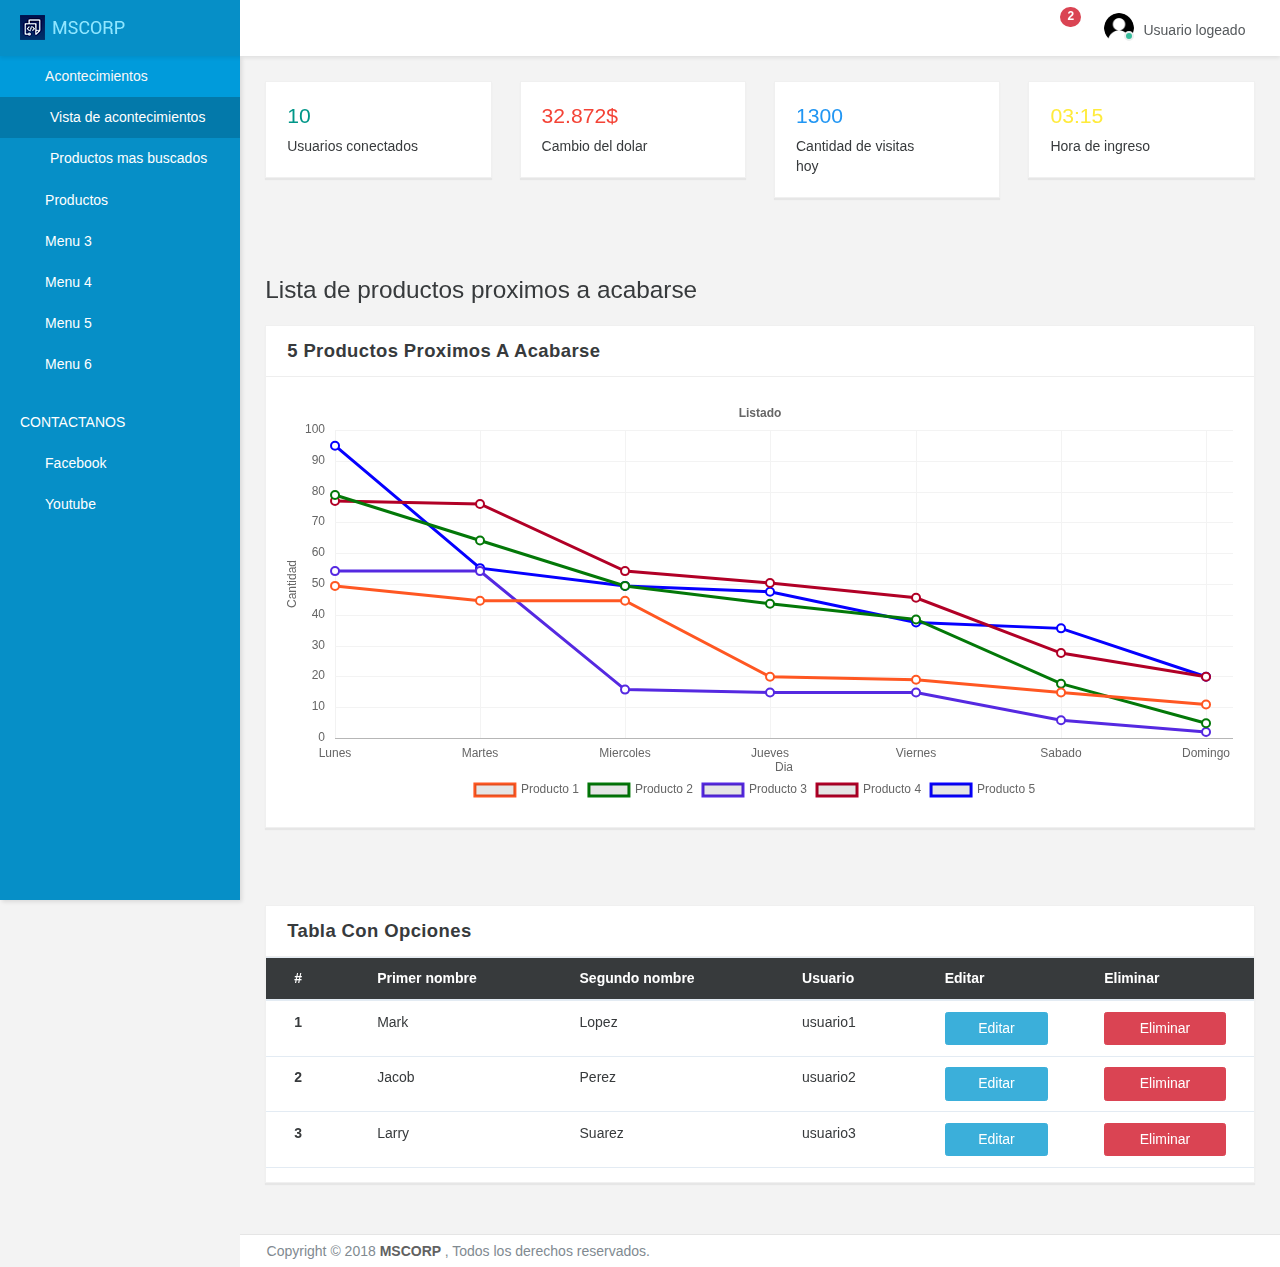
==== commit c52bd13a: "merge" ====
--- a/muestra/index.html
+++ b/muestra/index.html
@@ -293,6 +293,72 @@
       </div>
     </div>
       <!-- End diagrama-->
+      <!-- Tabla -->
+            <div class="app-content content container-fluid">
+      <div class="content-wrapper">
+      <div class="row">
+    <div class="col-xs-12">
+        <div class="card">
+            <div class="card-header">
+                <h4 class="card-title">Tabla con opciones</h4>
+                <a class="heading-elements-toggle"><i class="icon-ellipsis font-medium-3"></i></a>
+                <div class="heading-elements">
+                    <ul class="list-inline mb-0">
+                        <li><a data-action="collapse"><i class="icon-minus4"></i></a></li>
+                        <li><a data-action="reload"><i class="icon-reload"></i></a></li>
+                        <li><a data-action="expand"><i class="icon-expand2"></i></a></li>
+                        <li><a data-action="close"><i class="icon-cross2"></i></a></li>
+                    </ul>
+                </div>
+            </div>
+            <div class="card-body collapse in">
+                <div class="table-responsive table-hover">
+                    <table class="table ">
+                        <thead class="thead-inverse">
+                            <tr>
+                                <th>#</th>
+                                <th>Primer nombre</th>
+                                <th>Segundo nombre</th>
+                                <th>Usuario</th>
+                                <th>Editar</th>
+                                <th>Eliminar</th>
+                            </tr>
+                        </thead>
+                        <tbody >
+                            <tr>
+                                <th scope="row">1</th>
+                                <td>Mark</td>
+                                <td>Lopez</td>
+                                <td>usuario1</td>
+                                <td><button type="button" class="btn btn-info btn-block">Editar</button></td>
+                                <td><button type="button" class="btn btn-danger btn-block">Eliminar</button></td>
+                            </tr>
+                            <tr>
+                                <th scope="row">2</th>
+                                <td>Jacob</td>
+                                <td>Perez</td>
+                                <td>usuario2</td>
+                                <td><button type="button" class="btn btn-info btn-block">Editar</button></td>
+                                <td><button type="button" class="btn btn-danger btn-block">Eliminar</button></td>
+                            </tr>
+                            <tr>
+                                <th scope="row">3</th>
+                                <td>Larry</td>
+                                <td>Suarez</td>
+                                <td>usuario3</td>
+                                <td><button type="button" class="btn btn-info btn-block">Editar</button></td>
+                                <td><button type="button" class="btn btn-danger btn-block">Eliminar</button></td>
+                            </tr>
+                        </tbody>
+                    </table>  
+                </div>
+            </div>
+        </div>
+    </div>
+</div>
+                </div>
+    </div>
+      <!-- End tabla -->
       
        <!--Footer-->
         <footer class="footer footer-static footer-light navbar-border">
